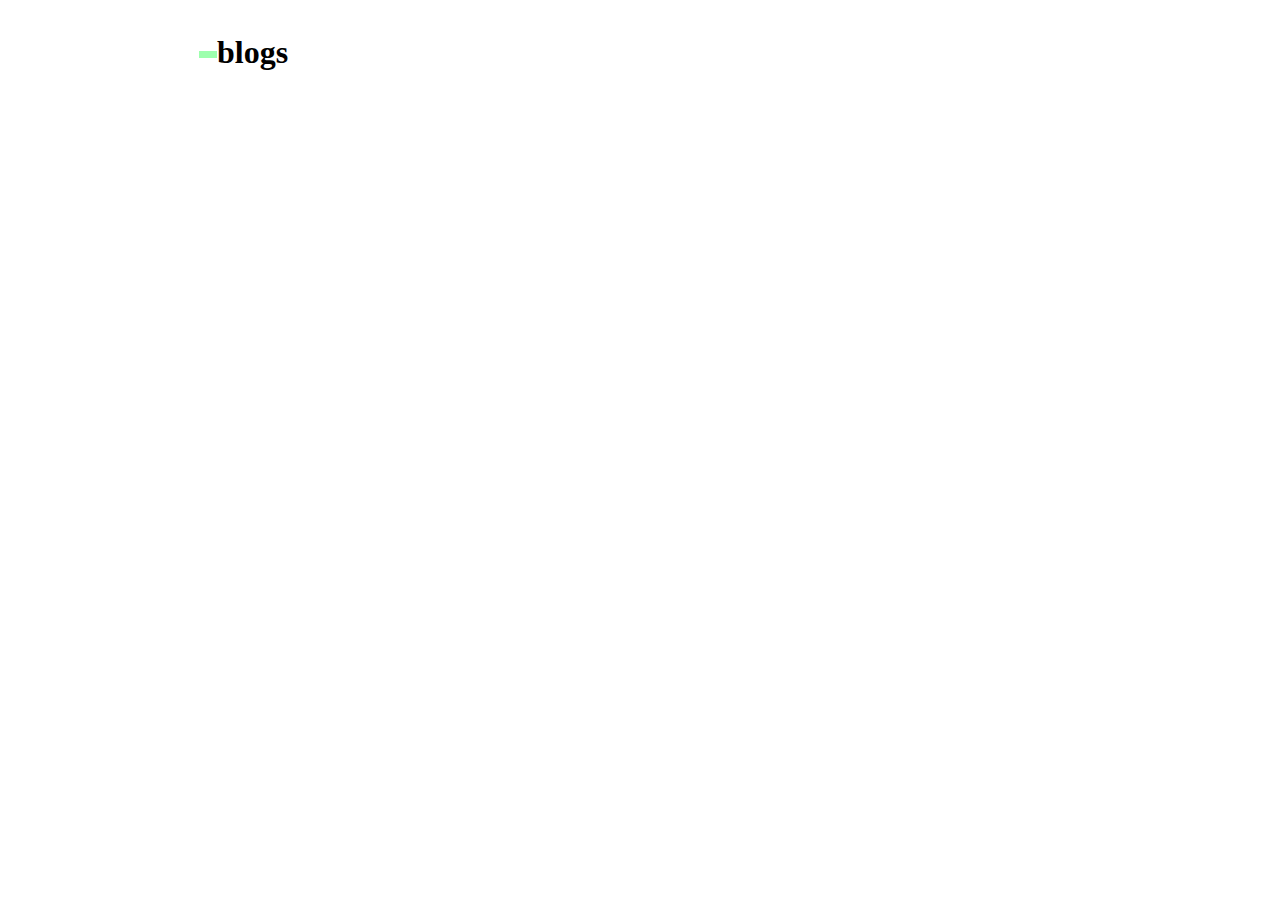
==== blogs.html @ 122b3198 "add blogs css file" ====
<!DOCTYPE html>
<html lang="en">

<head>
    <meta charset="UTF-8">
    <meta http-equiv="X-UA-Compatible" content="IE=edge">
    <meta name="viewport" content="width=device-width, initial-scale=1.0">
    <title>Blogs</title>
    <link rel="stylesheet" href="./blogs.css">
</head>

<body>
    <header>
        <h1 class="title"><img src="./logo.png" />blogs</h1>
    </header>
</body>

</html>
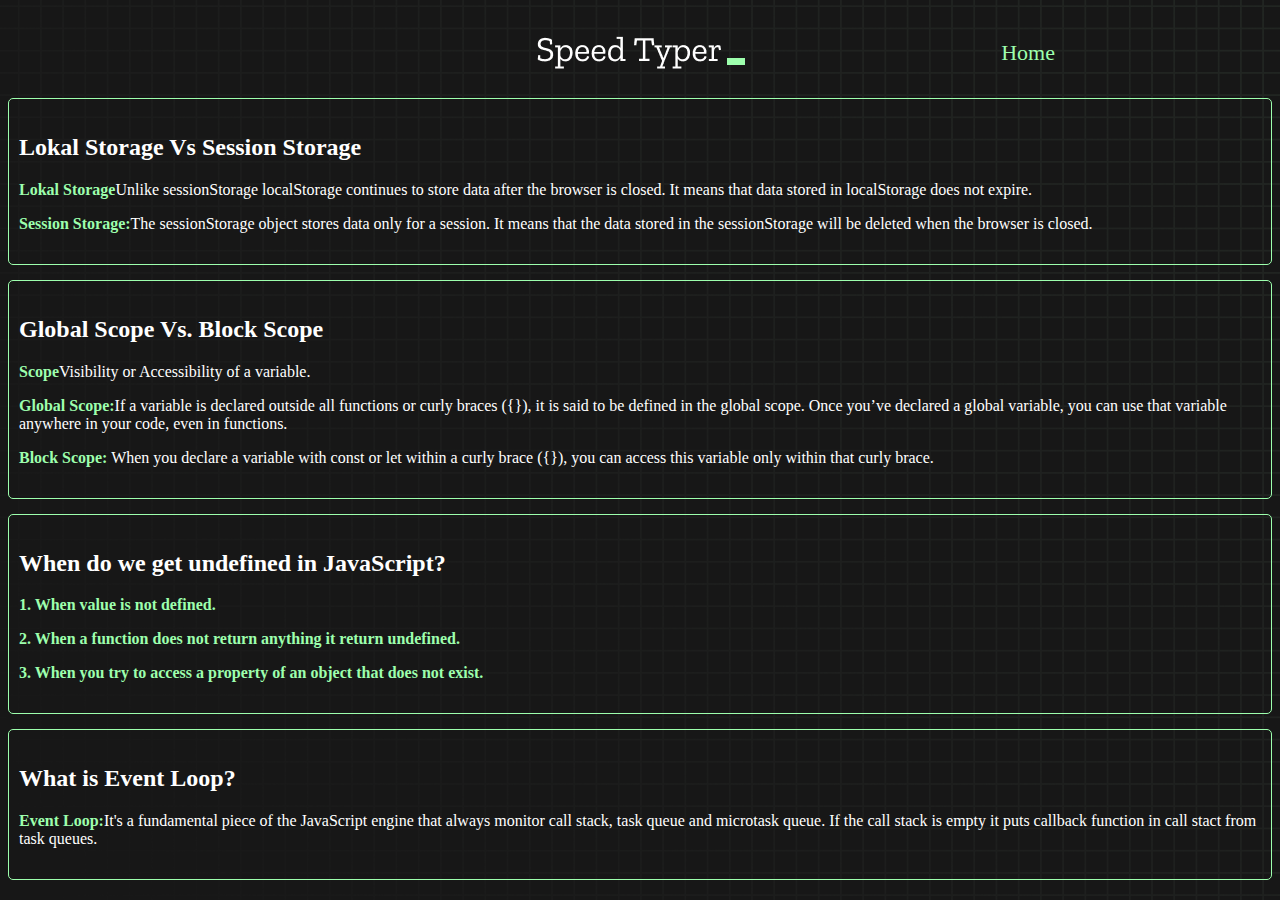
==== commit f9466cea: "add blogs item" ====
--- a/blogs.html
+++ b/blogs.html
@@ -11,8 +11,69 @@
 
 <body>
     <header>
-        <h1 class="title"><img src="./logo.png" />blogs</h1>
+        <h1 class="title"><img src="./logo.png" /></h1>
+        <a href="index.html" class="blog">Home</a>
+
     </header>
+    <section id="articles">
+        <article>
+            <h2>
+                Lokal Storage Vs Session Storage
+            </h2>
+            <p>
+                <b>Lokal Storage</b>Unlike sessionStorage localStorage continues to store data after the browser is closed. It means that data stored in localStorage does not expire.
+            </p>
+            <p>
+                <b>Session Storage:</b>The sessionStorage object stores data only for a session. It means that the data stored in the sessionStorage will be deleted when the browser is closed.
+            </p>
+        </article>
+        <article>
+            <h2>
+                Global Scope Vs. Block Scope
+
+            </h2>
+            <p>
+                <b>Scope</b>Visibility or Accessibility of a variable.
+            </p>
+            <p>
+                <b>Global Scope:</b>If a variable is declared outside all functions or curly braces ({}), it is said to be defined in the global scope. Once you’ve declared a global variable, you can use that variable anywhere in your code, even in functions.
+            </p>
+            <p>
+                <b>Block Scope:</b> When you declare a variable with const or let within a curly brace ({}), you can access this variable only within that curly brace.
+            </p>
+        </article>
+        <article>
+            <h2>
+                When do we get undefined in JavaScript?
+
+            </h2>
+            <p>
+                <b>1. When value is not defined.
+                </b>
+            </p>
+            <p>
+                <b>
+                    2. When a function does not return anything it return undefined.
+
+                </b>
+            </p>
+            <p>
+                <b>
+                    3. When you try to access a property of an object that does not exist.
+
+                </b>
+            </p>
+        </article>
+        <article>
+            <h2>
+                What is Event Loop?
+
+            </h2>
+            <p>
+                <b>Event Loop:</b>It's a fundamental piece of the JavaScript engine that always monitor call stack, task queue and microtask queue. If the call stack is empty it puts callback function in call stact from task queues.
+            </p>
+        </article>
+    </section>
 </body>
 
 </html>--- a/blogs.css
+++ b/blogs.css
@@ -0,0 +1,46 @@
+header {
+    display: flex;
+    justify-content: center;
+    align-items: center;
+}
+
+body {
+    background-image: url("./bg.png");
+    background-size: cover;
+    background-position: left top;
+    font-family: "Zilla Slab", serif;
+}
+
+.title {
+    text-align: center;
+    color: white;
+    margin: 20px 0;
+}
+
+.blog {
+    text-decoration: none;
+    position: absolute;
+    color: #9dffad;
+    right: 225px;
+    font-size: 22px;
+    font-weight: 500;
+    cursor: pointer;
+}
+
+#articles article b {
+    color: #9dffad;
+}
+
+#articles article {
+    color: white;
+    border: 1px solid #9dffad;
+    border-radius: 5px;
+    padding: 15px 10px;
+    margin-bottom: 15px;
+}
+
+.box-container {
+    width: 70%;
+    margin: 0 auto;
+    padding: 40px;
+}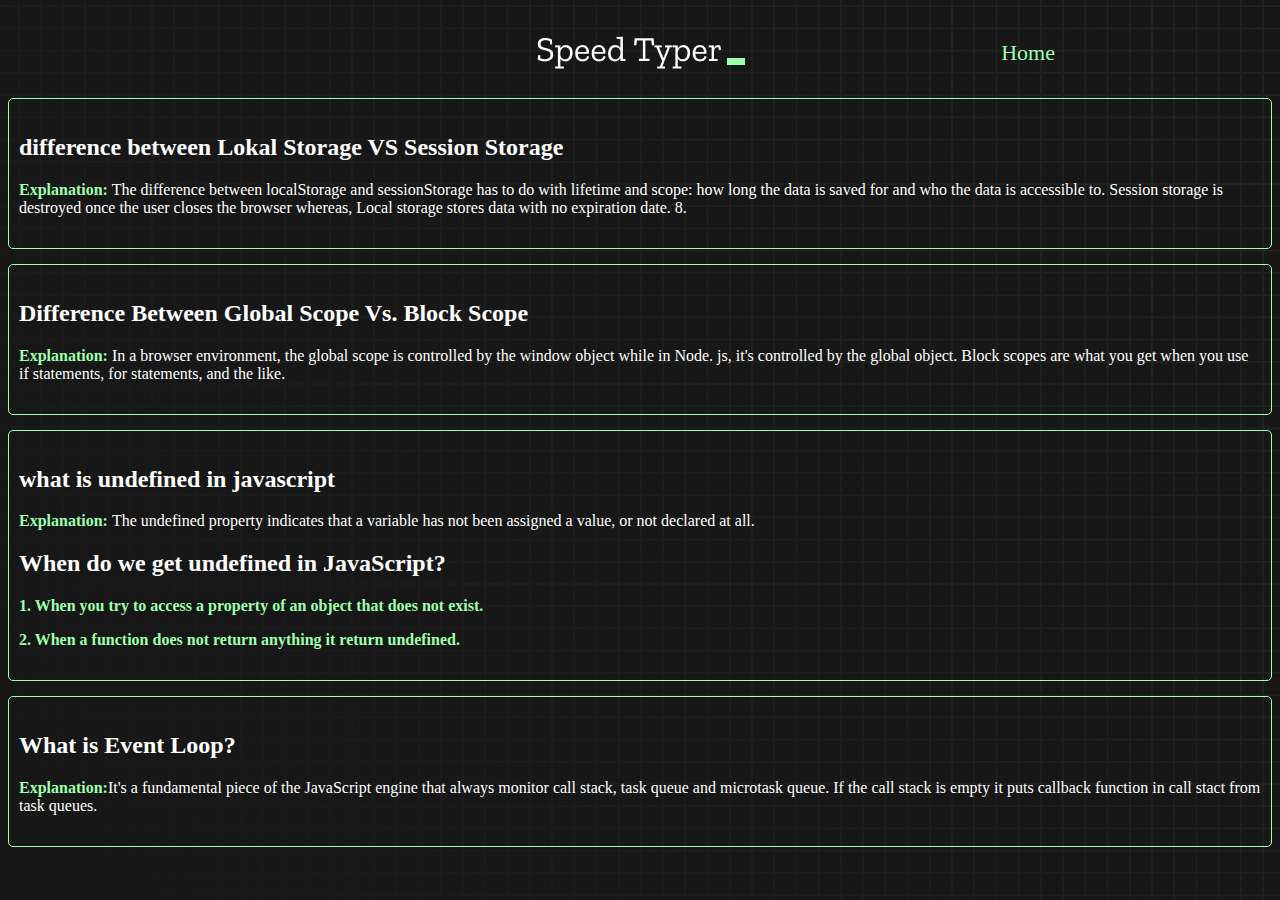
==== commit ad2fc306: "solved timetaken" ====
--- a/blogs.html
+++ b/blogs.html
@@ -12,55 +12,58 @@
 <body>
     <header>
         <h1 class="title"><img src="./logo.png" /></h1>
-        <a href="index.html" class="blog">Home</a>
+        <a href="index.html" class="home">Home</a>
 
     </header>
     <section id="articles">
         <article>
             <h2>
-                Lokal Storage Vs Session Storage
+                difference between Lokal Storage VS Session Storage
             </h2>
-            <p>
-                <b>Lokal Storage</b>Unlike sessionStorage localStorage continues to store data after the browser is closed. It means that data stored in localStorage does not expire.
-            </p>
-            <p>
-                <b>Session Storage:</b>The sessionStorage object stores data only for a session. It means that the data stored in the sessionStorage will be deleted when the browser is closed.
-            </p>
+            <p><b>Explanation:</b> The difference between localStorage and sessionStorage has to do with lifetime and scope: how long the data is saved for and who the data is accessible to. Session storage is destroyed once the user closes the browser whereas,
+                Local storage stores data with no expiration date. 8.</p>
         </article>
         <article>
             <h2>
-                Global Scope Vs. Block Scope
+                Difference Between Global Scope Vs. Block Scope
 
             </h2>
             <p>
-                <b>Scope</b>Visibility or Accessibility of a variable.
+                <b>
+                    Explanation:
+
+                </b>In a browser environment, the global scope is controlled by the window object while in Node. js, it's controlled by the global object. Block scopes are what you get when you use if statements, for statements, and the
+                like.
             </p>
-            <p>
-                <b>Global Scope:</b>If a variable is declared outside all functions or curly braces ({}), it is said to be defined in the global scope. Once you’ve declared a global variable, you can use that variable anywhere in your code, even in functions.
-            </p>
-            <p>
-                <b>Block Scope:</b> When you declare a variable with const or let within a curly brace ({}), you can access this variable only within that curly brace.
-            </p>
+
         </article>
         <article>
             <h2>
-                When do we get undefined in JavaScript?
-
+                what is undefined in javascript
             </h2>
             <p>
-                <b>1. When value is not defined.
-                </b>
+                <b>
+                    Explanation:
+                </b>The undefined property indicates that a variable has not been assigned a value, or not declared at all.
+
             </p>
+            </p>
+            <h2>
+                When do we get undefined in JavaScript?
+            </h2>
             <p>
                 <b>
-                    2. When a function does not return anything it return undefined.
+                    1. When you try to access a property of an object that does not exist.
 
                 </b>
             </p>
             <p>
                 <b>
-                    3. When you try to access a property of an object that does not exist.
+                    
+                <b>
+                    2. When a function does not return anything it return undefined.
 
+                </b>
                 </b>
             </p>
         </article>
@@ -70,7 +73,7 @@
 
             </h2>
             <p>
-                <b>Event Loop:</b>It's a fundamental piece of the JavaScript engine that always monitor call stack, task queue and microtask queue. If the call stack is empty it puts callback function in call stact from task queues.
+                <b>Explanation:</b>It's a fundamental piece of the JavaScript engine that always monitor call stack, task queue and microtask queue. If the call stack is empty it puts callback function in call stact from task queues.
             </p>
         </article>
     </section>
--- a/blogs.css
+++ b/blogs.css
@@ -17,7 +17,7 @@
     margin: 20px 0;
 }
 
-.blog {
+.home {
     text-decoration: none;
     position: absolute;
     color: #9dffad;
@@ -43,4 +43,10 @@
     width: 70%;
     margin: 0 auto;
     padding: 40px;
+}
+
+@media only screen and (max-width: 700px) {
+    .home {
+        right: 10px;
+    }
 }